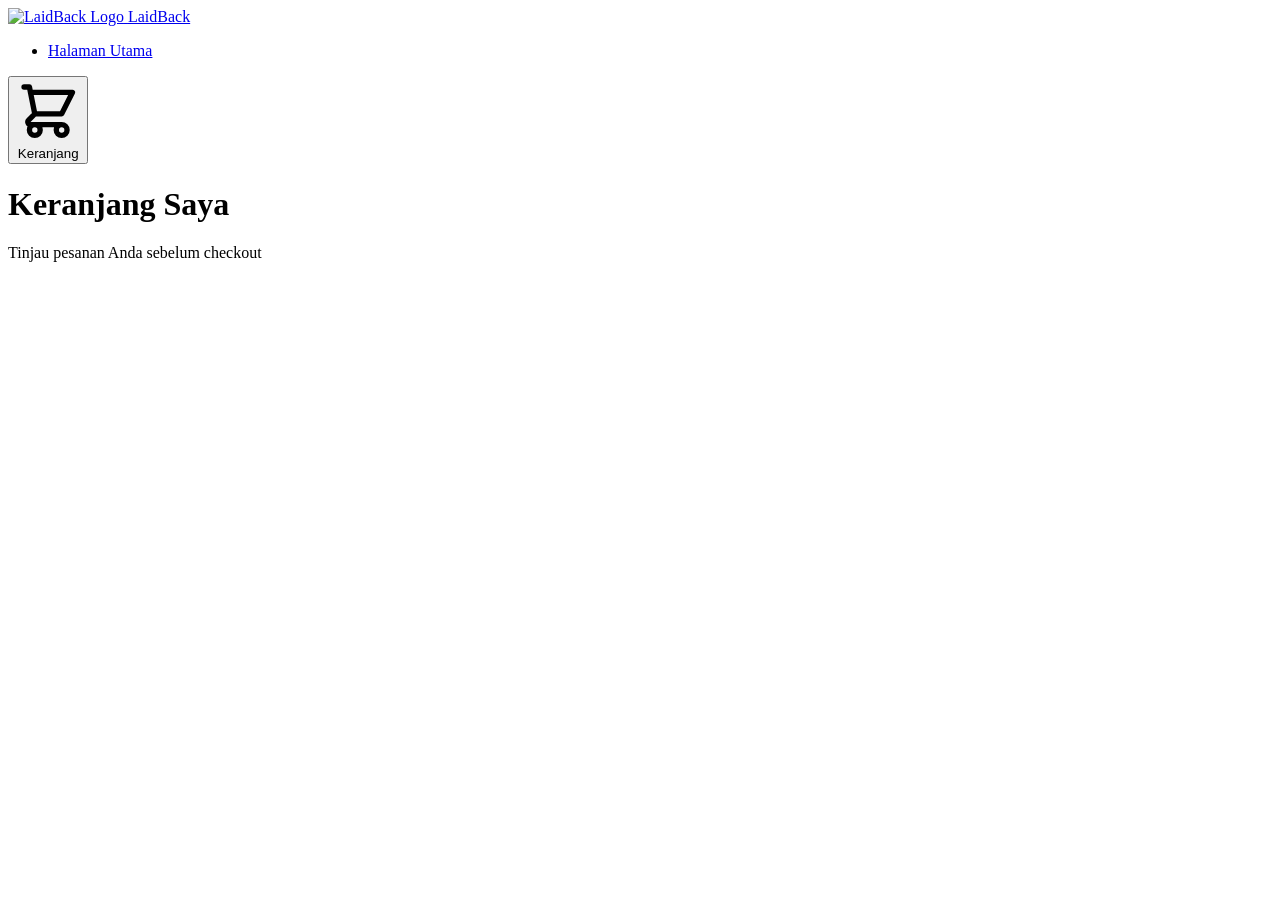
==== cart.html @ 25ebf5ed "add initial scripts" ====
<!DOCTYPE html>
<html lang="id">
<head>
  <meta charset="UTF-8"/>
  <meta name="viewport" content="width=device-width, initial-scale=1.0"/>
  <title>LaidBack – Keranjang</title>
  <link href="https://fonts.googleapis.com/css2?family=Plus+Jakarta+Sans:wght@400;500;600;700;800&family=Playfair+Display:wght@400;600;700&display=swap" rel="stylesheet"/>
  <link rel="stylesheet" href="css/main.css"/>
  <link rel="icon" type="image/png" href="images/logo.PNG">
</head>
<body>

<!-- ── NAVBAR ── -->
<nav class="navbar">
  <a href="index.html" class="nav-brand">
    <img src="images/logo.PNG" alt="LaidBack Logo" class="nav-logo"/>
    <span class="nav-name">LaidBack</span>
  </a>

  <ul class="nav-links">
    <li><a href="index.html" class="nav-menu-link active">Halaman Utama</a></li>
  </ul>

  <div class="nav-actions">
    <button class="cart-btn" onclick="window.location.href='cart.html'">
      <svg xmlns="http://www.w3.org/2000/svg" fill="none" viewBox="0 0 24 24" stroke="currentColor" stroke-width="2">
        <path stroke-linecap="round" stroke-linejoin="round" d="M3 3h2l.4 2M7 13h10l4-8H5.4M7 13L5.4 5M7 13l-2.293 2.293c-.63.63-.184 1.707.707 1.707H17m0 0a2 2 0 100 4 2 2 0 000-4zm-8 2a2 2 0 11-4 0 2 2 0 014 0z"/>
      </svg>
      Keranjang
      <span class="cart-badge" id="cart-badge" style="display:none;">0</span>
    </button>
  </div>
</nav>


<!-- ── PAGE HEADER ── -->
<div class="page-header">
  <h1 class="page-title">Keranjang Saya</h1>
  <p class="page-subtitle">Tinjau pesanan Anda sebelum checkout</p>
</div>

<!-- ── CART CONTENT ── -->
<div class="cart-container">
  <div class="cart-layout" id="cart-layout">
    <!-- Injected by JS -->
  </div>
</div>

<div id="toast-container"></div>

<script src="js/data.js"></script>
<script src="js/cart.js"></script>
<script>
const TAX_RATE     = 0.10;
const SERVICE_RATE = 0.05;

function renderCart() {
  const cart   = getCart();
  const layout = document.getElementById('cart-layout');

  if (!cart.length) {
    layout.innerHTML = `
      <div class="cart-empty">
        <div class="cart-empty-icon">🛒</div>
        <h3>Keranjang Masih Kosong</h3>
        <p>Belum ada item dalam keranjangmu. Yuk, mulai pilih menu favoritmu!</p>
        <button class="btn-primary" onclick="window.location.href='index.html'">
          <svg xmlns="http://www.w3.org/2000/svg" fill="none" viewBox="0 0 24 24" stroke="currentColor" stroke-width="2" width="16" height="16">
            <path stroke-linecap="round" stroke-linejoin="round" d="M10 19l-7-7m0 0l7-7m-7 7h18"/>
          </svg>
          Lihat Menu
        </button>
      </div>
    `;
    return;
  }

  const subtotal = getSubtotal();
  const tax      = Math.round(subtotal * TAX_RATE);
  const service  = Math.round(subtotal * SERVICE_RATE);
  const total    = subtotal + tax + service;

  const itemsHTML = cart.map(item => `
    <div class="cart-item" id="cart-item-${item.id}">
      <img class="cart-item-thumb" src="${item.image}" alt="${item.name}"/>
      <div class="cart-item-info">
        <span class="cart-item-badge">${item.category}</span>
        <div class="cart-item-name">${item.name}</div>
        <ul class="cart-item-ingredients">
          ${item.ingredients.map(i => `<li>${i}</li>`).join('')}
        </ul>
      </div>
      <div class="cart-item-right">
        <div class="cart-item-price">${formatRp(item.price * item.qty)}</div>
        <div class="cart-item-stepper">
          <button class="cart-qty-btn" data-id="${item.id}" data-delta="-1" ${item.qty <= 1 ? 'disabled' : ''}>−</button>
          <span class="cart-qty-num">${item.qty}</span>
          <button class="cart-qty-btn" data-id="${item.id}" data-delta="1" ${item.qty >= 20 ? 'disabled' : ''}>+</button>
        </div>
        <button class="cart-remove-btn" data-id="${item.id}" title="Hapus">
          <svg xmlns="http://www.w3.org/2000/svg" fill="none" viewBox="0 0 24 24" stroke="currentColor" stroke-width="2">
            <path stroke-linecap="round" stroke-linejoin="round" d="M19 7l-.867 12.142A2 2 0 0116.138 21H7.862a2 2 0 01-1.995-1.858L5 7m5 4v6m4-6v6m1-10V4a1 1 0 00-1-1h-4a1 1 0 00-1 1v3M4 7h16"/>
          </svg>
        </button>
      </div>
    </div>
  `).join('');

  layout.innerHTML = `
    <div class="cart-items-list" id="cart-items-list">
      ${itemsHTML}
    </div>

    <div class="summary-card" id="summary-card">
      <div class="summary-title">Ringkasan Pesanan</div>

      <div class="summary-row">
        <span>Subtotal</span>
        <span id="s-subtotal">${formatRp(subtotal)}</span>
      </div>
      <div class="summary-row">
        <span>Pajak (10%)</span>
        <span id="s-tax">${formatRp(tax)}</span>
      </div>
      <div class="summary-row">
        <span>Biaya Layanan (5%)</span>
        <span id="s-service">${formatRp(service)}</span>
      </div>
      <div class="summary-row total">
        <span>Total</span>
        <span id="s-total">${formatRp(total)}</span>
      </div>

      <button class="checkout-btn" id="checkout-btn" onclick="window.location.href='checkout.html'">
        <svg xmlns="http://www.w3.org/2000/svg" fill="none" viewBox="0 0 24 24" stroke="currentColor" stroke-width="2" width="18" height="18">
          <path stroke-linecap="round" stroke-linejoin="round" d="M17 8l4 4m0 0l-4 4m4-4H3"/>
        </svg>
        Bayar Sekarang
      </button>
    </div>
  `;

  bindCartEvents();
}

function bindCartEvents() {
  /* Qty buttons */
  document.querySelectorAll('.cart-qty-btn').forEach(btn => {
    btn.addEventListener('click', () => {
      const id    = parseInt(btn.dataset.id);
      const delta = parseInt(btn.dataset.delta);
      updateQty(id, delta);
      updateSummaryInline();
      refreshItemRow(id);
    });
  });

  /* Remove buttons */
  document.querySelectorAll('.cart-remove-btn').forEach(btn => {
    btn.addEventListener('click', () => {
      const id  = parseInt(btn.dataset.id);
      const row = document.getElementById(`cart-item-${id}`);
      if (row) {
        row.classList.add('removing');
        setTimeout(() => {
          removeFromCart(id);
          renderCart();
        }, 350);
      }
    });
  });
}

function refreshItemRow(id) {
  const cart = getCart();
  const item = cart.find(c => c.id === id);
  if (!item) return;

  const row = document.getElementById(`cart-item-${id}`);
  if (!row) return;

  const priceEl   = row.querySelector('.cart-item-price');
  const numEl     = row.querySelector('.cart-qty-num');
  const minusBtn  = row.querySelector('[data-delta="-1"]');
  const plusBtn   = row.querySelector('[data-delta="1"]');

  if (priceEl) priceEl.textContent = formatRp(item.price * item.qty);
  if (numEl)   numEl.textContent   = item.qty;
  if (minusBtn) minusBtn.disabled  = item.qty <= 1;
  if (plusBtn)  plusBtn.disabled   = item.qty >= 20;
}

function updateSummaryInline() {
  const subtotal = getSubtotal();
  const tax      = Math.round(subtotal * TAX_RATE);
  const service  = Math.round(subtotal * SERVICE_RATE);
  const total    = subtotal + tax + service;

  const el = (id) => document.getElementById(id);
  if (el('s-subtotal')) el('s-subtotal').textContent = formatRp(subtotal);
  if (el('s-tax'))      el('s-tax').textContent      = formatRp(tax);
  if (el('s-service'))  el('s-service').textContent  = formatRp(service);
  if (el('s-total'))    el('s-total').textContent    = formatRp(total);
}

/* Init */
renderCart();
</script>
</body>
</html>
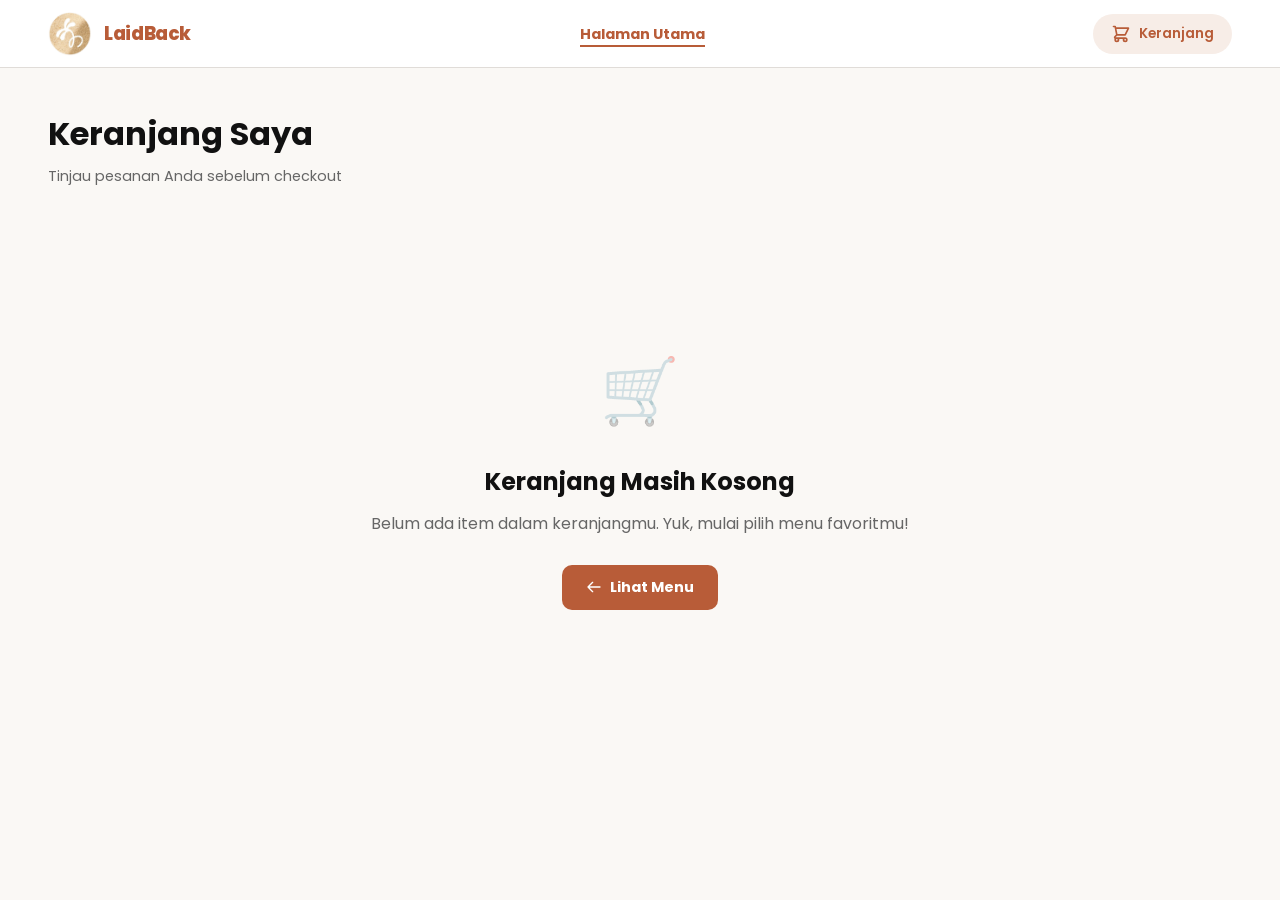
==== commit 163607f0: "change font to poppins" ====
--- a/cart.html
+++ b/cart.html
@@ -4,7 +4,7 @@
   <meta charset="UTF-8"/>
   <meta name="viewport" content="width=device-width, initial-scale=1.0"/>
   <title>LaidBack – Keranjang</title>
-  <link href="https://fonts.googleapis.com/css2?family=Plus+Jakarta+Sans:wght@400;500;600;700;800&family=Playfair+Display:wght@400;600;700&display=swap" rel="stylesheet"/>
+  <link href="https://fonts.googleapis.com/css2?family=Poppins:wght@400;500;600;700;800&display=swap" rel="stylesheet"/>
   <link rel="stylesheet" href="css/main.css"/>
   <link rel="icon" type="image/png" href="images/logo.PNG">
 </head>
--- a/css/main.css
+++ b/css/main.css
@@ -0,0 +1,1433 @@
+/* =========================================================
+   LaidBack Restaurant – main.css
+   ========================================================= */
+
+*, *::before, *::after { box-sizing: border-box; margin: 0; padding: 0; }
+
+:root {
+  --bg: #faf8f5;
+  --white: #ffffff;
+  --dark: #111111;
+  --accent: #b85c38;
+  --accent-hover: #a04e2e;
+  --accent-light: #f7ede7;
+  --gold: #c9a070;
+  --gray-muted: #666666;
+  --gray-label: #444444;
+  --card-bg: #ebebeb;
+  --input-bg: #d9d9d9;
+  --border: #e0dcd8;
+  --font-body: 'Poppins', sans-serif;
+  --font-heading: 'Poppins', sans-serif;
+  --radius-card: 16px;
+  --radius-btn: 50px;
+  --shadow-card: 0 4px 20px rgba(0,0,0,0.08);
+  --shadow-hover: 0 12px 36px rgba(0,0,0,0.14);
+  --transition: 0.25s cubic-bezier(0.4,0,0.2,1);
+}
+
+html { scroll-behavior: smooth; }
+
+body {
+  background: var(--bg);
+  font-family: var(--font-body);
+  color: var(--dark);
+  line-height: 1.6;
+  min-height: 100vh;
+}
+
+img { display: block; max-width: 100%; }
+a { text-decoration: none; color: inherit; }
+button { cursor: pointer; font-family: var(--font-body); }
+
+/* ── SCROLLBAR ── */
+::-webkit-scrollbar { width: 6px; }
+::-webkit-scrollbar-track { background: var(--bg); }
+::-webkit-scrollbar-thumb { background: var(--border); border-radius: 3px; }
+
+/* =========================================================
+   NAVBAR
+   ========================================================= */
+.navbar {
+  position: sticky;
+  top: 0;
+  z-index: 900;
+  background: var(--white);
+  border-bottom: 1px solid var(--border);
+  padding: 0 48px;
+  height: 68px;
+  display: flex;
+  align-items: center;
+  justify-content: space-between;
+  gap: 24px;
+}
+
+.nav-brand {
+  display: flex;
+  align-items: center;
+  gap: 12px;
+  text-decoration: none;
+  flex-shrink: 0;
+}
+
+.nav-logo {
+  width: 44px;
+  height: 44px;
+  border-radius: 50%;
+  object-fit: cover;
+}
+
+.nav-name {
+  font-size: 1.15rem;
+  font-weight: 800;
+  color: var(--accent);
+  letter-spacing: -0.02em;
+}
+
+.nav-links {
+  display: flex;
+  align-items: center;
+  gap: 36px;
+  list-style: none;
+}
+
+.nav-links a {
+  font-size: 0.9rem;
+  font-weight: 500;
+  color: var(--gray-muted);
+  transition: color var(--transition);
+  position: relative;
+}
+
+.nav-links a::after {
+  content: '';
+  position: absolute;
+  bottom: -3px; left: 0;
+  width: 0; height: 2px;
+  background: var(--accent);
+  transition: width var(--transition);
+}
+
+.nav-links a:hover,
+.nav-links a.active { 
+  color: var(--accent) !important;
+}
+
+.nav-links a:hover::after,
+.nav-links a.active::after { width: 100%; }
+
+.nav-links a.nav-menu-link {
+  color: var(--dark);
+  font-weight: 700;
+  cursor: pointer;
+}
+.nav-links a.nav-menu-link:hover { color: var(--accent); }
+
+.nav-actions {
+  display: flex;
+  align-items: center;
+  gap: 12px;
+  flex-shrink: 0;
+}
+
+.cart-btn {
+  position: relative;
+  background: var(--accent-light);
+  border: none;
+  border-radius: 50px;
+  padding: 10px 18px;
+  display: flex;
+  align-items: center;
+  gap: 8px;
+  font-size: 0.85rem;
+  font-weight: 600;
+  color: var(--accent);
+  transition: background var(--transition), transform var(--transition);
+}
+
+.cart-btn:hover {
+  background: #f0ddd4;
+  transform: translateY(-1px);
+}
+
+.cart-btn svg { width: 20px; height: 20px; flex-shrink: 0; }
+
+.cart-badge {
+  position: absolute;
+  top: -6px; right: -6px;
+  background: var(--accent);
+  color: var(--white);
+  font-size: 0.7rem;
+  font-weight: 700;
+  width: 20px; height: 20px;
+  border-radius: 50%;
+  display: flex;
+  align-items: center;
+  justify-content: center;
+  border: 2px solid var(--white);
+  transition: transform 0.2s cubic-bezier(0.175,0.885,0.32,1.275);
+}
+
+.cart-badge.bump {
+  animation: badgeBump 0.35s cubic-bezier(0.175,0.885,0.32,1.275);
+}
+
+@keyframes badgeBump {
+  0%   { transform: scale(1); }
+  50%  { transform: scale(1.5); }
+  100% { transform: scale(1); }
+}
+
+/* =========================================================
+   HERO
+   ========================================================= */
+.hero {
+  min-height: 100vh;
+  text-align: center;
+  align-content: center;
+  border-bottom: 1px solid var(--border);
+}
+
+.hero-logo {
+  width: 90px;
+  height: 90px;
+  border-radius: 50%;
+  object-fit: cover;
+  margin: 0 auto 28px;
+  box-shadow: 0 8px 32px rgba(184,92,56,0.18);
+}
+
+.hero-title {
+  font-family: var(--font-heading);
+  font-size: clamp(2rem, 5vw, 3.6rem);
+  font-weight: 700;
+  color: var(--accent);
+  letter-spacing: -0.02em;
+  line-height: 1.15;
+  margin-bottom: 20px;
+}
+
+.hero-desc {
+  font-size: 1rem;
+  color: var(--gray-muted);
+  max-width: 520px;
+  margin: 0 auto 36px;
+  line-height: 1.75;
+}
+
+.hero-info {
+  display: flex;
+  align-items: center;
+  justify-content: center;
+  gap: 32px;
+  flex-wrap: wrap;
+}
+
+.hero-info-item {
+  display: flex;
+  align-items: center;
+  gap: 8px;
+  font-size: 0.88rem;
+  color: var(--gray-label);
+  font-weight: 500;
+}
+
+.hero-info-item svg {
+  width: 18px; height: 18px;
+  color: var(--accent);
+  flex-shrink: 0;
+}
+
+.hero-divider {
+  width: 48px;
+  height: 1px;
+  background: var(--border);
+}
+
+/* =========================================================
+   MENU SECTION
+   ========================================================= */
+.menu-section {
+  padding: 56px 48px;
+  max-width: 1280px;
+  margin: 0 auto;
+  border-bottom: 1px solid var(--border);
+}
+
+/* Filter Tabs */
+.filter-tabs {
+  display: flex;
+  gap: 10px;
+  margin-bottom: 48px;
+  flex-wrap: wrap;
+}
+
+.filter-tab {
+  padding: 9px 22px;
+  border-radius: var(--radius-btn);
+  border: 1.5px solid var(--border);
+  background: var(--white);
+  font-size: 0.85rem;
+  font-weight: 600;
+  color: var(--gray-muted);
+  transition: all var(--transition);
+}
+
+.filter-tab:hover {
+  border-color: var(--accent);
+  color: var(--accent);
+}
+
+.filter-tab.active {
+  background: var(--accent);
+  border-color: var(--accent);
+  color: var(--white);
+}
+
+/* Category Block */
+.category-block {
+  margin-bottom: 56px;
+  animation: fadeUp 0.4s ease both;
+}
+
+@keyframes fadeUp {
+  from { opacity: 0; transform: translateY(16px); }
+  to   { opacity: 1; transform: translateY(0); }
+}
+
+.category-header {
+  display: flex;
+  align-items: center;
+  justify-content: space-between;
+  margin-bottom: 24px;
+}
+
+.category-title {
+  font-family: var(--font-heading);
+  font-size: 1.6rem;
+  font-weight: 700;
+  color: var(--dark);
+}
+
+.see-all-btn {
+  font-size: 0.82rem;
+  font-weight: 600;
+  color: var(--accent);
+  background: none;
+  border: none;
+  display: flex;
+  align-items: center;
+  gap: 4px;
+  transition: gap var(--transition);
+}
+
+.see-all-btn:hover { gap: 8px; }
+
+/* Menu Grid */
+.menu-grid {
+  display: grid;
+  grid-template-columns: repeat(4, 1fr);
+  gap: 20px;
+}
+
+/* =========================================================
+   MENU CARD
+   ========================================================= */
+.menu-card {
+  background: var(--white);
+  border-radius: var(--radius-card);
+  overflow: hidden;
+  box-shadow: var(--shadow-card);
+  transition: transform var(--transition), box-shadow var(--transition);
+  cursor: pointer;
+}
+
+.menu-card:hover {
+  transform: translateY(-4px);
+  box-shadow: var(--shadow-hover);
+}
+
+.menu-card:hover .card-img-inner {
+  transform: scale(1.06);
+}
+
+.card-img-wrap {
+  position: relative;
+  width: 100%;
+  padding-top: 75%;
+  overflow: hidden;
+}
+
+.card-img-inner {
+  position: absolute;
+  inset: 0;
+  transition: transform 0.5s cubic-bezier(0.4,0,0.2,1);
+}
+
+.card-img-inner img {
+  width: 100%;
+  height: 100%;
+  object-fit: cover;
+}
+
+.card-category-badge {
+  position: absolute;
+  top: 10px; right: 10px;
+  background: rgba(255,255,255,0.92);
+  backdrop-filter: blur(4px);
+  color: var(--accent);
+  font-size: 0.68rem;
+  font-weight: 700;
+  text-transform: uppercase;
+  letter-spacing: 0.06em;
+  padding: 4px 10px;
+  border-radius: 50px;
+  border: 1px solid rgba(184,92,56,0.2);
+}
+
+.card-body {
+  padding: 16px;
+}
+
+.card-name {
+  font-weight: 700;
+  font-size: 0.95rem;
+  color: var(--dark);
+  margin-bottom: 6px;
+  white-space: nowrap;
+  overflow: hidden;
+  text-overflow: ellipsis;
+}
+
+.card-desc {
+  font-size: 0.78rem;
+  color: var(--gray-muted);
+  line-height: 1.55;
+  display: -webkit-box;
+  line-clamp: 2;
+  -webkit-box-orient: vertical;
+  overflow: hidden;
+  margin-bottom: 14px;
+  min-height: 2.4em;
+}
+
+.card-footer {
+  display: flex;
+  align-items: center;
+  justify-content: space-between;
+}
+
+.card-price {
+  font-size: 1rem;
+  font-weight: 700;
+  color: var(--accent);
+}
+
+.add-btn {
+  width: 34px; height: 34px;
+  border-radius: 50%;
+  background: var(--accent);
+  border: none;
+  color: var(--white);
+  display: flex;
+  align-items: center;
+  justify-content: center;
+  transition: background var(--transition), transform var(--transition);
+  flex-shrink: 0;
+}
+
+.add-btn:hover {
+  background: var(--accent-hover);
+  transform: scale(1.1);
+}
+
+.add-btn.added {
+  animation: addPop 0.4s cubic-bezier(0.175,0.885,0.32,1.275);
+}
+
+@keyframes addPop {
+  0%   { transform: scale(1); }
+  50%  { transform: scale(1.35); }
+  100% { transform: scale(1); }
+}
+
+.add-btn svg { width: 16px; height: 16px; }
+
+/* =========================================================
+   TOAST
+   ========================================================= */
+#toast-container {
+  position: fixed;
+  bottom: 28px; right: 28px;
+  z-index: 9999;
+  display: flex;
+  flex-direction: column-reverse;
+  gap: 10px;
+  pointer-events: none;
+}
+
+.toast {
+  background: var(--dark);
+  color: var(--white);
+  padding: 13px 20px;
+  border-radius: 12px;
+  font-size: 0.85rem;
+  font-weight: 600;
+  box-shadow: 0 8px 24px rgba(0,0,0,0.2);
+  display: flex;
+  align-items: center;
+  gap: 10px;
+  pointer-events: all;
+  animation: toastIn 0.35s cubic-bezier(0.175,0.885,0.32,1.275) both;
+  max-width: 320px;
+}
+
+.toast.toast-success { border-left: 4px solid #4caf50; }
+.toast.toast-error   { border-left: 4px solid #f44336; }
+.toast.toast-info    { border-left: 4px solid var(--accent); }
+
+.toast.hide {
+  animation: toastOut 0.3s ease forwards;
+}
+
+@keyframes toastIn {
+  from { opacity: 0; transform: translateX(60px) scale(0.9); }
+  to   { opacity: 1; transform: translateX(0) scale(1); }
+}
+@keyframes toastOut {
+  to   { opacity: 0; transform: translateX(60px) scale(0.9); }
+}
+
+/* =========================================================
+   PAGE HEADER (inner pages)
+   ========================================================= */
+.page-header {
+  padding: 40px 48px 0;
+  max-width: 1280px;
+  margin: 0 auto;
+}
+
+.page-title {
+  font-family: var(--font-heading);
+  font-size: 2rem;
+  font-weight: 700;
+  color: var(--dark);
+  margin-bottom: 6px;
+}
+
+.page-subtitle {
+  font-size: 0.9rem;
+  color: var(--gray-muted);
+}
+
+/* =========================================================
+   BREADCRUMB
+   ========================================================= */
+.breadcrumb {
+  display: flex;
+  align-items: center;
+  gap: 8px;
+  font-size: 0.82rem;
+  color: var(--gray-muted);
+  margin-bottom: 32px;
+  flex-wrap: wrap;
+}
+
+.breadcrumb a {
+  color: var(--gray-muted);
+  transition: color var(--transition);
+}
+
+.breadcrumb a:hover { color: var(--accent); }
+
+.breadcrumb .sep {
+  color: var(--border);
+  font-size: 0.9rem;
+}
+
+.breadcrumb .current {
+  color: var(--accent);
+  font-weight: 600;
+}
+
+/* =========================================================
+   MENU DETAIL
+   ========================================================= */
+.detail-container {
+  max-width: 1100px;
+  margin: 40px auto;
+  padding: 0 48px 80px;
+}
+
+.detail-grid {
+  display: grid;
+  grid-template-columns: 1fr 1fr;
+  gap: 56px;
+  align-items: start;
+}
+
+.detail-img-wrap {
+  border-radius: 20px;
+  overflow: hidden;
+  box-shadow: var(--shadow-hover);
+  aspect-ratio: 1/1;
+}
+
+.detail-img-wrap img {
+  width: 100%;
+  height: 100%;
+  object-fit: cover;
+  transition: transform 0.5s ease;
+}
+
+.detail-img-wrap:hover img { transform: scale(1.04); }
+
+.detail-info { padding-top: 8px; }
+
+.detail-badge {
+  display: inline-block;
+  background: var(--accent-light);
+  color: var(--accent);
+  font-size: 0.7rem;
+  font-weight: 700;
+  text-transform: uppercase;
+  letter-spacing: 0.08em;
+  padding: 5px 12px;
+  border-radius: 50px;
+  margin-bottom: 16px;
+}
+
+.detail-name {
+  font-family: var(--font-heading);
+  font-size: 2.2rem;
+  font-weight: 700;
+  color: var(--dark);
+  line-height: 1.2;
+  margin-bottom: 12px;
+}
+
+.detail-price {
+  font-size: 1.6rem;
+  font-weight: 800;
+  color: var(--accent);
+  margin-bottom: 20px;
+}
+
+.detail-desc {
+  font-size: 0.92rem;
+  color: var(--gray-muted);
+  line-height: 1.8;
+  margin-bottom: 28px;
+}
+
+.detail-ingredients-label {
+  font-size: 0.8rem;
+  font-weight: 700;
+  text-transform: uppercase;
+  letter-spacing: 0.06em;
+  color: var(--gray-label);
+  margin-bottom: 12px;
+}
+
+.ingredients-tags {
+  display: flex;
+  flex-wrap: wrap;
+  gap: 8px;
+  margin-bottom: 32px;
+}
+
+.ingredient-tag {
+  background: var(--card-bg);
+  color: var(--gray-label);
+  font-size: 0.78rem;
+  font-weight: 600;
+  padding: 6px 14px;
+  border-radius: 50px;
+  border: 1px solid var(--border);
+}
+
+.qty-section {
+  display: flex;
+  align-items: center;
+  gap: 16px;
+  margin-bottom: 24px;
+}
+
+.qty-label {
+  font-size: 0.85rem;
+  font-weight: 600;
+  color: var(--gray-label);
+}
+
+.qty-stepper {
+  display: flex;
+  align-items: center;
+  gap: 0;
+  background: var(--card-bg);
+  border-radius: 50px;
+  overflow: hidden;
+  border: 1px solid var(--border);
+}
+
+.qty-btn {
+  width: 38px; height: 38px;
+  border: none;
+  background: transparent;
+  font-size: 1.2rem;
+  color: var(--dark);
+  display: flex;
+  align-items: center;
+  justify-content: center;
+  transition: background var(--transition), color var(--transition);
+  font-weight: 600;
+}
+
+.qty-btn:hover:not(:disabled) {
+  background: var(--accent);
+  color: var(--white);
+}
+
+.qty-btn:disabled { color: var(--border); cursor: not-allowed; }
+
+.qty-num {
+  min-width: 40px;
+  text-align: center;
+  font-size: 0.95rem;
+  font-weight: 700;
+}
+
+.add-to-cart-btn {
+  width: 100%;
+  padding: 16px;
+  background: var(--accent);
+  color: var(--white);
+  border: none;
+  border-radius: 12px;
+  font-size: 1rem;
+  font-weight: 700;
+  letter-spacing: 0.02em;
+  display: flex;
+  align-items: center;
+  justify-content: center;
+  gap: 10px;
+  transition: background var(--transition), transform var(--transition), box-shadow var(--transition);
+}
+
+.add-to-cart-btn:hover {
+  background: var(--accent-hover);
+  transform: translateY(-2px);
+  box-shadow: 0 8px 24px rgba(184,92,56,0.3);
+}
+
+.add-to-cart-btn:active { transform: translateY(0); }
+
+.add-to-cart-btn.added {
+  animation: cartPop 0.5s cubic-bezier(0.175,0.885,0.32,1.275);
+}
+
+@keyframes cartPop {
+  0%   { transform: scale(1); }
+  40%  { transform: scale(0.95); }
+  70%  { transform: scale(1.04); }
+  100% { transform: scale(1); }
+}
+
+/* =========================================================
+   CART PAGE
+   ========================================================= */
+.cart-container {
+  max-width: 1100px;
+  margin: 0 auto;
+  padding: 40px 48px 80px;
+}
+
+.cart-layout {
+  display: grid;
+  grid-template-columns: 1fr 360px;
+  gap: 32px;
+  align-items: start;
+  margin-top: 32px;
+}
+
+/* Empty State */
+.cart-empty {
+  grid-column: 1 / -1;
+  text-align: center;
+  padding: 80px 24px;
+}
+
+.cart-empty-icon {
+  font-size: 4rem;
+  margin-bottom: 20px;
+  opacity: 0.35;
+}
+
+.cart-empty h3 {
+  font-family: var(--font-heading);
+  font-size: 1.5rem;
+  color: var(--dark);
+  margin-bottom: 10px;
+}
+
+.cart-empty p {
+  color: var(--gray-muted);
+  margin-bottom: 28px;
+}
+
+/* Cart Items */
+.cart-items-list {
+  display: flex;
+  flex-direction: column;
+  gap: 16px;
+}
+
+.cart-item {
+  background: var(--white);
+  border-radius: var(--radius-card);
+  padding: 16px;
+  display: flex;
+  align-items: center;
+  gap: 16px;
+  box-shadow: var(--shadow-card);
+  transition: opacity 0.3s ease, transform 0.3s ease, max-height 0.4s ease;
+  overflow: hidden;
+}
+
+.cart-item.removing {
+  opacity: 0;
+  transform: translateX(40px);
+  max-height: 0;
+  padding: 0;
+  margin: 0;
+}
+
+.cart-item-thumb {
+  width: 80px;
+  height: 80px;
+  border-radius: 10px;
+  object-fit: cover;
+  flex-shrink: 0;
+}
+
+.cart-item-info { flex: 1; min-width: 0; }
+
+.cart-item-badge {
+  display: inline-block;
+  background: var(--accent-light);
+  color: var(--accent);
+  font-size: 0.65rem;
+  font-weight: 700;
+  text-transform: uppercase;
+  letter-spacing: 0.06em;
+  padding: 3px 9px;
+  border-radius: 50px;
+  margin-bottom: 6px;
+}
+
+.cart-item-name {
+  font-weight: 700;
+  font-size: 0.95rem;
+  color: var(--accent);
+  margin-bottom: 6px;
+  white-space: nowrap;
+  overflow: hidden;
+  text-overflow: ellipsis;
+}
+
+.cart-item-ingredients {
+  list-style: none;
+  display: flex;
+  flex-wrap: wrap;
+  gap: 4px;
+}
+
+.cart-item-ingredients li {
+  font-size: 0.72rem;
+  color: var(--gray-muted);
+}
+
+.cart-item-ingredients li:not(:last-child)::after {
+  content: '·';
+  margin-left: 4px;
+}
+
+.cart-item-right {
+  display: flex;
+  flex-direction: column;
+  align-items: flex-end;
+  gap: 10px;
+  flex-shrink: 0;
+}
+
+.cart-item-price {
+  font-size: 1rem;
+  font-weight: 700;
+  color: var(--accent);
+}
+
+.cart-item-stepper {
+  display: flex;
+  align-items: center;
+  gap: 0;
+  background: var(--card-bg);
+  border-radius: 50px;
+  border: 1px solid var(--border);
+  overflow: hidden;
+}
+
+.cart-qty-btn {
+  width: 30px; height: 30px;
+  border: none;
+  background: transparent;
+  font-size: 1rem;
+  color: var(--dark);
+  display: flex;
+  align-items: center;
+  justify-content: center;
+  transition: background var(--transition), color var(--transition);
+  font-weight: 600;
+}
+
+.cart-qty-btn:hover {
+  background: var(--accent);
+  color: var(--white);
+}
+
+.cart-qty-num {
+  min-width: 32px;
+  text-align: center;
+  font-size: 0.85rem;
+  font-weight: 700;
+}
+
+.cart-remove-btn {
+  background: none;
+  border: none;
+  color: #ccc;
+  transition: color var(--transition);
+  padding: 4px;
+  display: flex;
+  align-items: center;
+}
+
+.cart-remove-btn:hover { color: #e74c3c; }
+.cart-remove-btn svg { width: 18px; height: 18px; }
+
+/* Summary Card */
+.summary-card {
+  background: var(--white);
+  border-radius: var(--radius-card);
+  padding: 24px;
+  box-shadow: var(--shadow-card);
+  position: sticky;
+  top: 88px;
+}
+
+.summary-title {
+  font-family: var(--font-heading);
+  font-size: 1.2rem;
+  font-weight: 700;
+  margin-bottom: 20px;
+  color: var(--dark);
+}
+
+.summary-row {
+  display: flex;
+  justify-content: space-between;
+  align-items: center;
+  font-size: 0.88rem;
+  color: var(--gray-muted);
+  margin-bottom: 12px;
+}
+
+.summary-row.total {
+  margin-top: 16px;
+  padding-top: 16px;
+  border-top: 1px solid var(--border);
+  font-size: 1.05rem;
+  font-weight: 700;
+  color: var(--dark);
+}
+
+.summary-row.total span:last-child { color: var(--accent); }
+
+.summary-divider {
+  height: 1px;
+  background: var(--border);
+  margin: 12px 0;
+}
+
+.checkout-btn {
+  width: 100%;
+  padding: 15px;
+  background: var(--accent);
+  color: var(--white);
+  border: none;
+  border-radius: 12px;
+  font-size: 0.95rem;
+  font-weight: 700;
+  margin-top: 20px;
+  transition: background var(--transition), transform var(--transition), box-shadow var(--transition);
+  display: flex;
+  align-items: center;
+  justify-content: center;
+  gap: 8px;
+}
+
+.checkout-btn:hover {
+  background: var(--accent-hover);
+  transform: translateY(-2px);
+  box-shadow: 0 8px 24px rgba(184,92,56,0.28);
+}
+
+.checkout-btn:disabled {
+  background: var(--border);
+  cursor: not-allowed;
+  transform: none;
+  box-shadow: none;
+}
+
+/* =========================================================
+   CHECKOUT PAGE
+   ========================================================= */
+.checkout-container {
+  max-width: 1100px;
+  margin: 0 auto;
+  padding: 40px 48px 80px;
+}
+
+.checkout-layout {
+  display: grid;
+  grid-template-columns: 1fr 380px;
+  gap: 32px;
+  align-items: start;
+  margin-top: 32px;
+}
+
+.form-card {
+  background: var(--card-bg);
+  border-radius: var(--radius-card);
+  padding: 32px;
+}
+
+.form-section-title {
+  font-size: 1rem;
+  font-weight: 700;
+  color: var(--dark);
+  margin-bottom: 20px;
+  display: flex;
+  align-items: center;
+  gap: 10px;
+}
+
+.form-section-title::after {
+  content: '';
+  flex: 1;
+  height: 1px;
+  background: var(--border);
+}
+
+.form-group {
+  margin-bottom: 18px;
+}
+
+.form-label {
+  display: block;
+  font-size: 0.82rem;
+  font-weight: 600;
+  color: var(--gray-label);
+  margin-bottom: 8px;
+  letter-spacing: 0.01em;
+}
+
+.form-input,
+.form-select {
+  width: 100%;
+  padding: 13px 16px;
+  background: var(--white);
+  border: 1.5px solid transparent;
+  border-radius: 10px;
+  font-family: var(--font-body);
+  font-size: 0.9rem;
+  color: var(--dark);
+  outline: none;
+  transition: border-color var(--transition), box-shadow var(--transition);
+  appearance: none;
+  -webkit-appearance: none;
+}
+
+.form-input::placeholder { color: #aaa; }
+
+.form-input:focus,
+.form-select:focus {
+  border-color: var(--accent);
+  box-shadow: 0 0 0 3px rgba(184,92,56,0.12);
+}
+
+.form-input.error,
+.form-select.error {
+  border-color: #e74c3c;
+  animation: shake 0.4s ease;
+}
+
+@keyframes shake {
+  0%, 100% { transform: translateX(0); }
+  20%       { transform: translateX(-6px); }
+  40%       { transform: translateX(6px); }
+  60%       { transform: translateX(-4px); }
+  80%       { transform: translateX(4px); }
+}
+
+.select-wrap {
+  position: relative;
+}
+
+.select-wrap::after {
+  content: '';
+  position: absolute;
+  right: 14px;
+  top: 50%;
+  transform: translateY(-50%);
+  width: 0; height: 0;
+  border-left: 5px solid transparent;
+  border-right: 5px solid transparent;
+  border-top: 6px solid var(--gray-muted);
+  pointer-events: none;
+}
+
+/* Checkout Summary */
+.checkout-summary-items {
+  margin-bottom: 16px;
+}
+
+.co-item-row {
+  display: flex;
+  justify-content: space-between;
+  align-items: center;
+  padding: 10px 0;
+  border-bottom: 1px solid var(--border);
+  gap: 12px;
+}
+
+.co-item-row:last-child { border-bottom: none; }
+
+.co-item-name {
+  font-size: 0.85rem;
+  font-weight: 600;
+  color: var(--dark);
+  flex: 1;
+}
+
+.co-item-qty {
+  font-size: 0.78rem;
+  color: var(--gray-muted);
+  background: var(--card-bg);
+  padding: 2px 8px;
+  border-radius: 50px;
+}
+
+.co-item-price {
+  font-size: 0.88rem;
+  font-weight: 700;
+  color: var(--accent);
+  flex-shrink: 0;
+}
+
+.pay-btn {
+  width: 100%;
+  padding: 16px;
+  background: var(--accent);
+  color: var(--white);
+  border: none;
+  border-radius: 12px;
+  font-size: 1rem;
+  font-weight: 700;
+  margin-top: 20px;
+  transition: background var(--transition), transform var(--transition), box-shadow var(--transition);
+  position: relative;
+  overflow: hidden;
+}
+
+.pay-btn:hover {
+  background: var(--accent-hover);
+  transform: translateY(-2px);
+  box-shadow: 0 8px 24px rgba(184,92,56,0.28);
+}
+
+.pay-btn .btn-text { transition: opacity 0.2s; }
+.pay-btn .btn-spinner {
+  position: absolute; inset: 0;
+  display: flex; align-items: center; justify-content: center;
+  opacity: 0; transition: opacity 0.2s;
+}
+.pay-btn.loading { pointer-events: none; background: var(--accent-hover); }
+.pay-btn.loading .btn-text   { opacity: 0; }
+.pay-btn.loading .btn-spinner{ opacity: 1; }
+
+.spinner-ring {
+  width: 22px; height: 22px;
+  border: 2.5px solid rgba(255,255,255,0.3);
+  border-top-color: #fff;
+  border-radius: 50%;
+  animation: spin 0.7s linear infinite;
+}
+
+@keyframes spin { to { transform: rotate(360deg); } }
+
+/* =========================================================
+   CHECKOUT COMPLETE
+   ========================================================= */
+.complete-page {
+  min-height: 100vh;
+  display: flex;
+  flex-direction: column;
+  align-items: center;
+  justify-content: center;
+  padding: 40px 24px;
+  text-align: center;
+}
+
+.complete-illustration {
+  width: 240px;
+  margin: 0 auto 36px;
+  animation: floatUp 0.7s cubic-bezier(0.4,0,0.2,1) both;
+}
+
+@keyframes floatUp {
+  from { opacity: 0; transform: translateY(32px); }
+  to   { opacity: 1; transform: translateY(0); }
+}
+
+.complete-title {
+  font-family: var(--font-heading);
+  font-size: 2rem;
+  font-weight: 700;
+  color: var(--dark);
+  margin-bottom: 10px;
+  animation: floatUp 0.7s 0.15s both;
+}
+
+.complete-subtitle {
+  font-size: 1rem;
+  color: var(--accent);
+  font-weight: 600;
+  margin-bottom: 40px;
+  animation: floatUp 0.7s 0.25s both;
+}
+
+.back-menu-btn {
+  display: inline-flex;
+  align-items: center;
+  gap: 8px;
+  background: var(--accent);
+  color: var(--white);
+  border: none;
+  border-radius: 12px;
+  padding: 16px 32px;
+  font-size: 0.95rem;
+  font-weight: 700;
+  max-width: 300px;
+  width: 100%;
+  justify-content: center;
+  transition: background var(--transition), transform var(--transition);
+  animation: floatUp 0.7s 0.35s both;
+}
+
+.back-menu-btn:hover {
+  background: var(--accent-hover);
+  transform: translateY(-2px);
+}
+
+/* =========================================================
+   LOKASI PAGE
+   ========================================================= */
+.lokasi-container {
+  max-width: 1280px;
+  margin: 0 auto;
+  padding: 60px 48px 80px;
+}
+
+.lokasi-grid {
+  display: grid;
+  grid-template-columns: 1fr 1fr;
+  gap: 48px;
+  align-items: start;
+}
+
+.lokasi-photos {
+  display: flex;
+  flex-direction: column;
+  gap: 16px;
+}
+
+.lokasi-photo {
+  border-radius: 16px;
+  overflow: hidden;
+  box-shadow: var(--shadow-card);
+}
+
+.lokasi-photo img {
+  width: 100%;
+  height: 260px;
+  object-fit: cover;
+  transition: transform 0.5s ease;
+}
+
+.lokasi-photo:hover img { transform: scale(1.04); }
+
+.lokasi-info { padding-top: 8px; }
+
+.lokasi-brand {
+  display: flex;
+  align-items: center;
+  gap: 14px;
+  margin-bottom: 24px;
+}
+
+.lokasi-brand-logo {
+  width: 56px; height: 56px;
+  border-radius: 50%;
+  object-fit: cover;
+}
+
+.lokasi-brand-name {
+  font-family: var(--font-heading);
+  font-size: 1.8rem;
+  font-weight: 700;
+  color: var(--dark);
+}
+
+.lokasi-desc {
+  font-size: 0.92rem;
+  color: var(--gray-muted);
+  line-height: 1.8;
+  margin-bottom: 28px;
+}
+
+.lokasi-detail {
+  display: flex;
+  flex-direction: column;
+  gap: 16px;
+  margin-bottom: 32px;
+}
+
+.lokasi-detail-item {
+  display: flex;
+  align-items: flex-start;
+  gap: 14px;
+}
+
+.lokasi-icon {
+  width: 40px; height: 40px;
+  background: var(--accent-light);
+  border-radius: 10px;
+  display: flex;
+  align-items: center;
+  justify-content: center;
+  flex-shrink: 0;
+}
+
+.lokasi-icon svg {
+  width: 20px; height: 20px;
+  color: var(--accent);
+}
+
+.lokasi-detail-text strong {
+  display: block;
+  font-size: 0.82rem;
+  font-weight: 700;
+  text-transform: uppercase;
+  letter-spacing: 0.05em;
+  color: var(--gray-label);
+  margin-bottom: 3px;
+}
+
+.lokasi-detail-text span {
+  font-size: 0.92rem;
+  color: var(--dark);
+}
+
+.lokasi-map {
+  border-radius: 16px;
+  overflow: hidden;
+  box-shadow: var(--shadow-card);
+  margin-top: 8px;
+}
+
+.lokasi-map iframe {
+  width: 100%;
+  height: 280px;
+  border: none;
+  display: block;
+}
+
+/* =========================================================
+   GENERAL BUTTONS
+   ========================================================= */
+.btn-primary {
+  display: inline-flex;
+  align-items: center;
+  gap: 8px;
+  background: var(--accent);
+  color: var(--white);
+  border: none;
+  border-radius: 10px;
+  padding: 12px 24px;
+  font-size: 0.9rem;
+  font-weight: 700;
+  transition: background var(--transition), transform var(--transition);
+}
+
+.btn-primary:hover {
+  background: var(--accent-hover);
+  transform: translateY(-2px);
+}
+
+.btn-outline {
+  display: inline-flex;
+  align-items: center;
+  gap: 8px;
+  background: transparent;
+  color: var(--accent);
+  border: 1.5px solid var(--accent);
+  border-radius: 10px;
+  padding: 12px 24px;
+  font-size: 0.9rem;
+  font-weight: 700;
+  transition: background var(--transition), color var(--transition);
+}
+
+.btn-outline:hover {
+  background: var(--accent-light);
+}
+
+/* =========================================================
+   RESPONSIVE
+   ========================================================= */
+@media (max-width: 1024px) {
+  .menu-grid { grid-template-columns: repeat(3, 1fr); }
+  .detail-grid,
+  .cart-layout,
+  .checkout-layout,
+  .lokasi-grid { grid-template-columns: 1fr; }
+  .cart-layout { grid-template-columns: 1fr; }
+  .checkout-layout { grid-template-columns: 1fr; }
+}
+
+@media (max-width: 768px) {
+  .navbar { padding: 0 20px; }
+  .menu-section { padding: 40px 20px; }
+  .menu-grid { grid-template-columns: repeat(2, 1fr); gap: 14px; }
+  .detail-container,
+  .cart-container,
+  .checkout-container { padding: 24px 20px 60px; }
+  .lokasi-container { padding: 40px 20px 60px; }
+  .page-header { padding: 24px 20px 0; }
+}
+
+@media (max-width: 480px) {
+  .nav-links { display: none; }
+  .menu-grid { grid-template-columns: 1fr; }
+  .hero { padding: 48px 16px 40px; }
+  .hero-info { flex-direction: column; gap: 14px; }
+}
